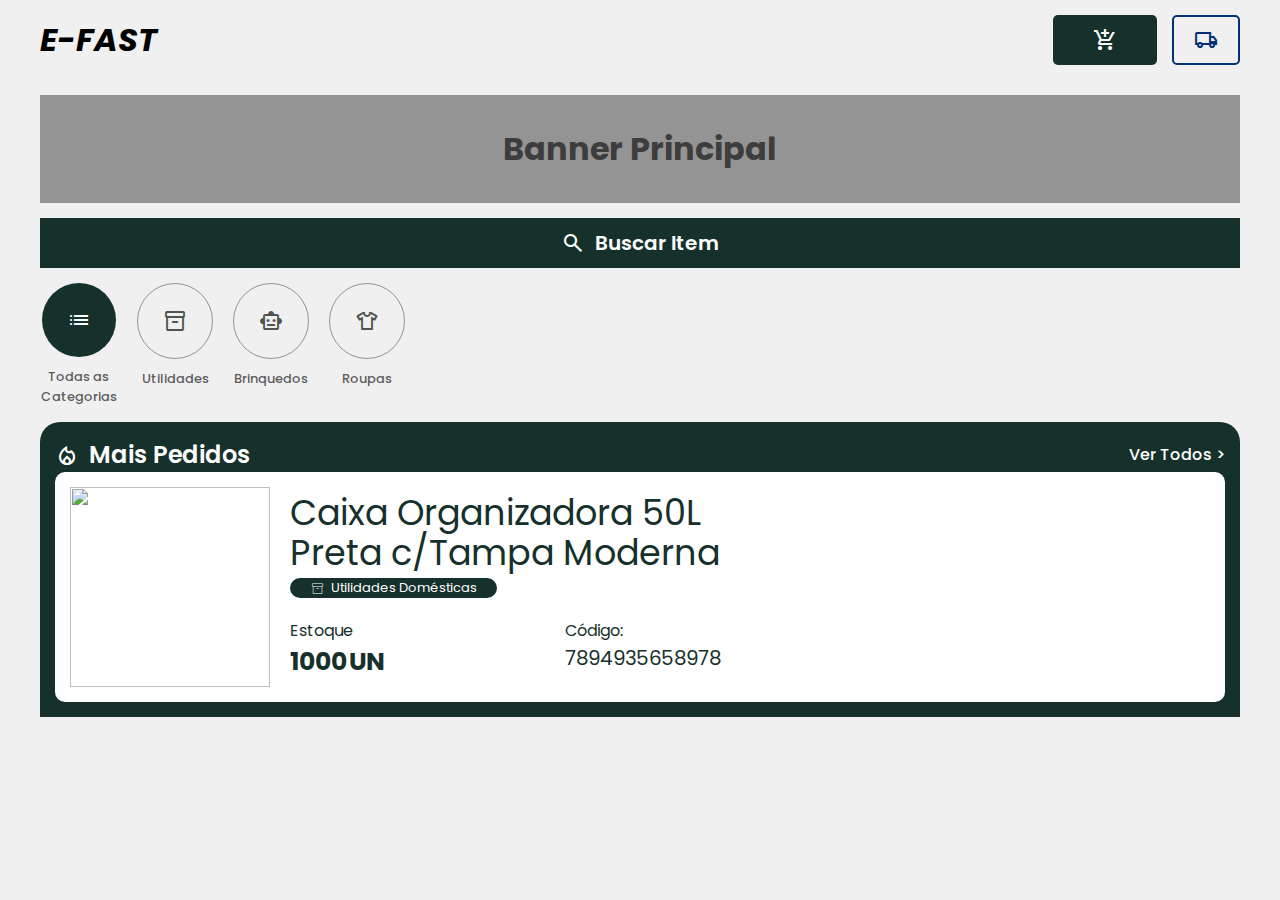
==== pages/home/home.html @ ab1b5c83 "Add files via upload" ====
<!DOCTYPE html>
<html lang="pt-br">
<head>
    <meta charset="UTF-8">
    <meta name="viewport" content="width=device-width, initial-scale=1.0">

    <!-- Link Global CSS-->
    <link rel="stylesheet" href="../../globalStyle.css">

    <!-- Link CSS -->
    <link rel="stylesheet" href="home.css">

    <!-- Link Google icons-->
    <link rel="stylesheet" href="https://fonts.googleapis.com/css2?family=Material+Symbols+Outlined:opsz,wght,FILL,GRAD@24,400,0,0" />
    <title>Home</title>
</head>
<body>

    <!-- Header -->
    <header class="header">
        <h1>E-FAST</h1>
        <div class="itensDireita">
            <a href="#" class="btnCart animaIcon">
                <span class="material-symbols-outlined">add_shopping_cart</span>
            </a>
            <a href="#" class="animaIcon">
                <span class="material-symbols-outlined">local_shipping</span>
            </a>
        </div>
    </header>


    <!-- Main -->
    <main>

        <!-- Banner Principal -->
        <div class="bannerPrincipal">
            <h1>Banner Principal</h1>
        </div>

        <!-- Botão Busca -->
         <a href="#" class="btnBuscar animaIcon">
            <span class="material-symbols-outlined">search</span>
            Buscar Item
         </a>

        
        <!-- Seção Categorias -->
        <section class="categorias">
            <a href="#" class="btnPrincipal animaIcon">
                <div class="icon">
                    <span class="material-symbols-outlined">list</span>
                </div>
                <p>Todas as Categorias</p>
            </a>
            <a href="#" class="animaIcon">
                <div class="icon">
                    <span class="material-symbols-outlined">inventory_2</span>
                </div>
                <p>Utilidades</p>
            </a>
            <a href="#" class="animaIcon">
                <div class="icon">
                    <span class="material-symbols-outlined">smart_toy</span>
                </div>
                <p>Brinquedos</p>
            </a>
            <a href="#" class="animaIcon">
                <div class="icon">
                    <span class="material-symbols-outlined">apparel</span>
                </div>
                <p>Roupas</p>
            </a>
        </section>


        <!-- Seção Mais Pedidos -->
         <section class="maisPedidos">
            <header>
                <div class="itensEsquerda">
                    <span class="material-symbols-outlined">local_fire_department</span>
                    <h2>Mais Pedidos</h2>
                </div>
                <a href="#">Ver Todos ></a>
            </header>

            <!-- Produto -->
            <a href="#" class="produto">
                <img src="" alt="">
                <div class="infoProduto">
                        <h1 class="titleProduto">Caixa Organizadora 50L Preta c/Tampa Moderna asdasddaasdasdaadasd asdsaasdassdas asdasdasdds</h1>
                    <span class="tagCategoria">
                        <span class="material-symbols-outlined">inventory_2</span>
                        <p>Utilidades Domésticas</p>
                    </span>
                    <div class="maisInfoProduto">
                        <div class="qtdEstoque">
                            <p>Estoque</p>
                            <span>
                                <h4>1000</h4>
                                <h4>UN</h4>
                            </span>
                        </div>
                        <div>
                            <p>Código:</p>
                            <p  class="codProduto">7894935658978</p>
                        </div>
                    </div>
                </div>
            </a>
         </section>


    </main>
</body>
</html>
---- globalStyle.css ----
@import url('https://fonts.googleapis.com/css2?family=Poppins:ital,wght@0,100;0,200;0,300;0,400;0,500;0,600;0,700;0,800;0,900;1,100;1,200;1,300;1,400;1,500;1,600;1,700;1,800;1,900&display=swap');

*{
    padding: 0;
    margin: 0;
    box-sizing: border-box;
    font-family: 'Poppins', sans-serif;
}
body{
    background: #F0F0F0;
}
a{
    color: #16302B;
    text-decoration: none;
}
input{
    width: 100%;
    height: 35px;
    font-size: 16px;
    border: none;
    box-shadow: none;
    padding: 0 10px;
    background: transparent;
}
textarea:focus, input:focus, select:focus{
    outline: 0;
}
button{
    border: none;
}
button:hover{
    cursor: pointer;
}

.animaIcon:hover span{
    transform: scale(1.08);
}
---- pages/home/home.css ----
body{
    display: flex;
    align-items: center;
    flex-direction: column;
    padding: 15px;
}

/* Header */
.header{
    width: 100%;
    max-width: 1200px;
    display: flex;
    justify-content: space-between;
    align-items: center;
}
.header h1{
    font-style: italic;
}
.header .itensDireita{
    display: flex;
    gap: 15px;
}
.header .itensDireita a{
    height: 50px;
    display: flex;
    align-items: center;
    justify-content: center;
    padding: 0 20px;
    border: 2px solid #033175;
    border-radius: 5px;
}
.header .itensDireita a span{
    color: #033175;
}
.header .itensDireita .btnCart{
    padding: 0 40px;
    border: none;
    background: #16302B;
}
.header .itensDireita .btnCart span{
    color: white;
}
/* Fim Header */


/* Main */
main{
    display: flex;
    flex-direction: column;
    gap: 15px;
    width: 100%;
    max-width: 1200px;
    margin-top: 30px;
}
    /* Banner Principal */
    main .bannerPrincipal{
        display: flex;
        align-items: center;
        justify-content: center;
        width: 100%;
        height: 108px;
        background: rgba(0, 0, 0, 0.384);
        color: rgb(61, 61, 61);
    }


    /* Botão Buscar */
    main .btnBuscar{
        display: flex;
        width: 100%;
        align-items: center;
        justify-content: center;
        gap: 10px;
        color: white;
        padding: 10px 0;
        background: #16302B;
        font-size: 20px;
        font-weight: 600;
    }

    /* Seção Categorias */
    main .categorias{
        display: flex;
        flex-wrap: nowrap;
        gap: 20px;
        overflow: auto;
    }
    main .categorias a{
        display: flex;
        width: fit-content;
        align-items: center;
        flex-direction: column;
        gap: 10px;
    }
    main .categorias a .icon{
        width: fit-content;
        display: flex;
        align-items: center;
        justify-content: center;
        padding: 25px;
        border-radius: 50%;
        border: 1px solid rgba(0, 0, 0, 0.39);
    }
    main .categorias a .icon span{
        color: rgba(0, 0, 0, 0.658);
    }
    main .categorias a p{
        max-width: 77px;
        font-size: 13px;
        text-align: center;
        color: rgba(0, 0, 0, 0.644);
        font-weight: 500;
    }
    main .categorias .btnPrincipal .icon{
        background: #16302B;
        border: none;
    }
    main .categorias .btnPrincipal .icon span{
        color: white;
    }


    /* Seção Mais Pedidos */
    main .maisPedidos{
        width: 100%;
        max-width: 1200px;
        background: #16302B;
        padding: 15px;
        border-radius: 20px 20px 0 0;
    }
    main .maisPedidos header{
        display: flex;
        align-items: center;
        justify-content: space-between;
        color: white;
    }
    main .maisPedidos header .itensEsquerda{
        display: flex;
        align-items: center;
        gap: 10px;
    }
    main .maisPedidos header .itensEsquerda h2{
        font-weight: 600;
    }
    main .maisPedidos header a{
        color: white;
        font-weight: 500;
    }

        /* Produto */
        main .maisPedidos > .produto{
            display: flex;
            align-items: center;
            background: white;
            gap: 20px;
            padding: 15px;
            border-radius: 10px;
        }
        main .maisPedidos .produto img{
            width: 200px;
            min-width: 200px;
            height: 200px;
        }
        main .maisPedidos .produto .titleProduto{
            max-width: 500px;
            height: 85px;
            font-size: 35px;
            font-weight: 400;
            overflow: hidden;
            line-height: 40px;
        }
        main .maisPedidos .produto .infoProduto .tagCategoria{
            width: fit-content;
            display: flex;
            gap: 6px;
            justify-content: center;
            border-radius: 20px;
            background: #16302B;
            padding: 0 20px;
        }
        main .maisPedidos .produto .infoProduto .tagCategoria p{
            font-size: 13px;
            color: white;
        }
        main .maisPedidos .produto .infoProduto .tagCategoria span{
            display: flex;
            align-items: center;
            font-size: 15px;
            font-weight: 200;
            color: white;
        }
        main .maisPedidos .produto .infoProduto > div{
            height: fit-content;
            display: flex;
            justify-content: space-between;
            margin-top: 20px;
        }
        main .maisPedidos .produto .infoProduto > div > div{
            width: 45%;
            height: fit-content;
            display: flex;
            flex-direction: column;
        }
        main .maisPedidos .produto .infoProduto .codProduto{
            display: flex;
            gap: 2px;
            font-size: 20px;
        }
        main .maisPedidos .produto .infoProduto > div > div > span{
            display: flex;
            gap: 2px;
            font-size: 25px;
        }




/* Fim Main

/* Media */

@media(max-width: 1200px){
    main .maisPedidos{
        width: calc(100% + 30px);
        position: relative;
        left: -15px;
    }
}

@media(max-width: 768px){
    main .maisPedidos > .produto{
        gap: 10px;
        padding: 10px;
    }
    main .maisPedidos .produto img{
        width: 150px;
        min-width: 150px;
        height: 150px;
    }
    main .maisPedidos .produto .titleProduto{
        height: 65px;
        font-size: 25px;
        line-height: 30px;
    }
    main .maisPedidos .produto .infoProduto .tagCategoria{
        gap: 8px;
        padding: 0 15px;
    }
    main .maisPedidos .produto .infoProduto .tagCategoria p{
        font-size: 13px;
    }
    main .maisPedidos .produto .infoProduto .tagCategoria span{
        font-size: 13px;
        font-weight: 200;
    }
    main .maisPedidos .produto .infoProduto .codProduto{
        font-size: 15px;
    }
    main .maisPedidos .produto .infoProduto > div > div > span{
        font-size: 20px;
    }
}



@media(max-width: 540px){
    .header > h1{
        font-size: 20px;
    }
    .header .itensDireita a{
        height: 45px;
        padding: 0 15px;
    }
    .header .itensDireita .btnCart{
        padding: 0 30px;
    }

    main .maisPedidos .produto img{
        width: 100px;
        min-width: 100px;
        height: 100px;
    }
    main .maisPedidos .produto .titleProduto{
        height: 52px;
        font-size: 22px;
        line-height: 25px;
    }
    main .maisPedidos .produto .infoProduto .tagCategoria{
        gap: 6px;
        padding: 0 15px;
    }
    main .maisPedidos .produto .infoProduto .tagCategoria p{
        font-size: 10px;
    }
    main .maisPedidos .produto .infoProduto .tagCategoria span{
        font-size: 10px;
        font-weight: 200;
    }
    main .maisPedidos .produto .infoProduto > div{
        margin-top: 10px;
    }
    main .maisPedidos .produto .infoProduto .codProduto{
        font-size: 11px;
    }
    main .maisPedidos .produto .infoProduto > div > div > span{
        font-size: 16px;
    }
    main .maisPedidos .produto .infoProduto > div > div > p{
        font-size: 12px;
    }
}


@media(max-width: 450px){
    main .maisPedidos .produto img{
        width: 100px;
        min-width: 100px;
        height: 100px;
        background: green;
    }
    main .maisPedidos .produto .titleProduto{
        height: 42px;
        font-size: 18px;
        line-height: 20px;
    }
}
@media(max-width: 403px){
    main .maisPedidos > .produto{
        gap: 5px;
        padding: 5px;
    }
    main .maisPedidos .produto img{
        width: 70px;
        min-width: 70px;
        height: 70px;
    }
    main .maisPedidos .produto .titleProduto{
        height: 42px;
        font-size: 15px;
        line-height: 20px;
    }
    main .maisPedidos .produto .infoProduto .tagCategoria{
        gap: 3px;
        padding: 0 10px;
    }
    main .maisPedidos .produto .infoProduto .tagCategoria p{
        font-size: 7px;
    }
    main .maisPedidos .produto .infoProduto .tagCategoria span{
        font-size: 7px;
        font-weight: 200;
    }
    main .maisPedidos .produto .infoProduto > div{
        margin-top: 5px;
    }
    main .maisPedidos .produto .infoProduto .codProduto{
        font-size: 7px;
    }
    main .maisPedidos .produto .infoProduto > div > div > span{
        font-size: 12px;
    }
    main .maisPedidos .produto .infoProduto > div > div > p{
        font-size: 9px;
    }
}
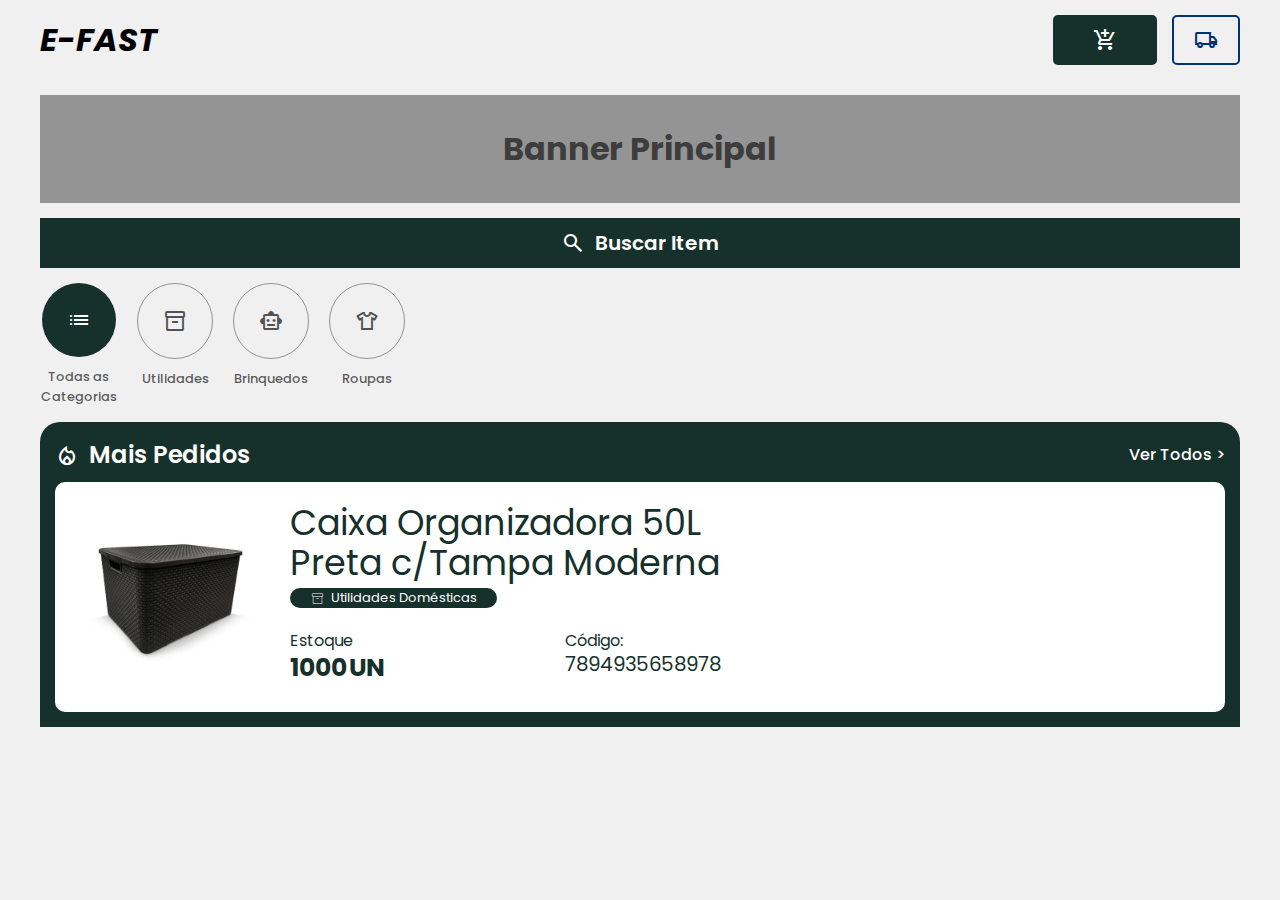
==== commit 5e177138: "Add files via upload" ====
--- a/pages/home/home.html
+++ b/pages/home/home.html
@@ -86,7 +86,7 @@
 
             <!-- Produto -->
             <a href="#" class="produto">
-                <img src="" alt="">
+                <img src="../../img/organizadoraRattan.jpg" alt="">
                 <div class="infoProduto">
                         <h1 class="titleProduto">Caixa Organizadora 50L Preta c/Tampa Moderna asdasddaasdasdaadasd asdsaasdassdas asdasdasdds</h1>
                     <span class="tagCategoria">
--- a/pages/home/home.css
+++ b/pages/home/home.css
@@ -133,6 +133,7 @@
         align-items: center;
         justify-content: space-between;
         color: white;
+        margin-bottom: 10px;
     }
     main .maisPedidos header .itensEsquerda{
         display: flex;
@@ -159,7 +160,6 @@
         main .maisPedidos .produto img{
             width: 200px;
             min-width: 200px;
-            height: 200px;
         }
         main .maisPedidos .produto .titleProduto{
             max-width: 500px;
@@ -201,15 +201,26 @@
             display: flex;
             flex-direction: column;
         }
+        main .maisPedidos .produto .infoProduto > div > div p{
+            height: fit-content;
+            display: flex;
+            align-items: flex-end;
+        }
         main .maisPedidos .produto .infoProduto .codProduto{
             display: flex;
             gap: 2px;
             font-size: 20px;
+            position: relative;
+            top: -4px;
         }
         main .maisPedidos .produto .infoProduto > div > div > span{
             display: flex;
             gap: 2px;
             font-size: 25px;
+        }
+        main .maisPedidos .produto .infoProduto > div > div > span h4{
+            position: relative;
+            top: -4px;
         }
 
 
@@ -235,7 +246,6 @@
     main .maisPedidos .produto img{
         width: 150px;
         min-width: 150px;
-        height: 150px;
     }
     main .maisPedidos .produto .titleProduto{
         height: 65px;
@@ -278,7 +288,6 @@
     main .maisPedidos .produto img{
         width: 100px;
         min-width: 100px;
-        height: 100px;
     }
     main .maisPedidos .produto .titleProduto{
         height: 52px;
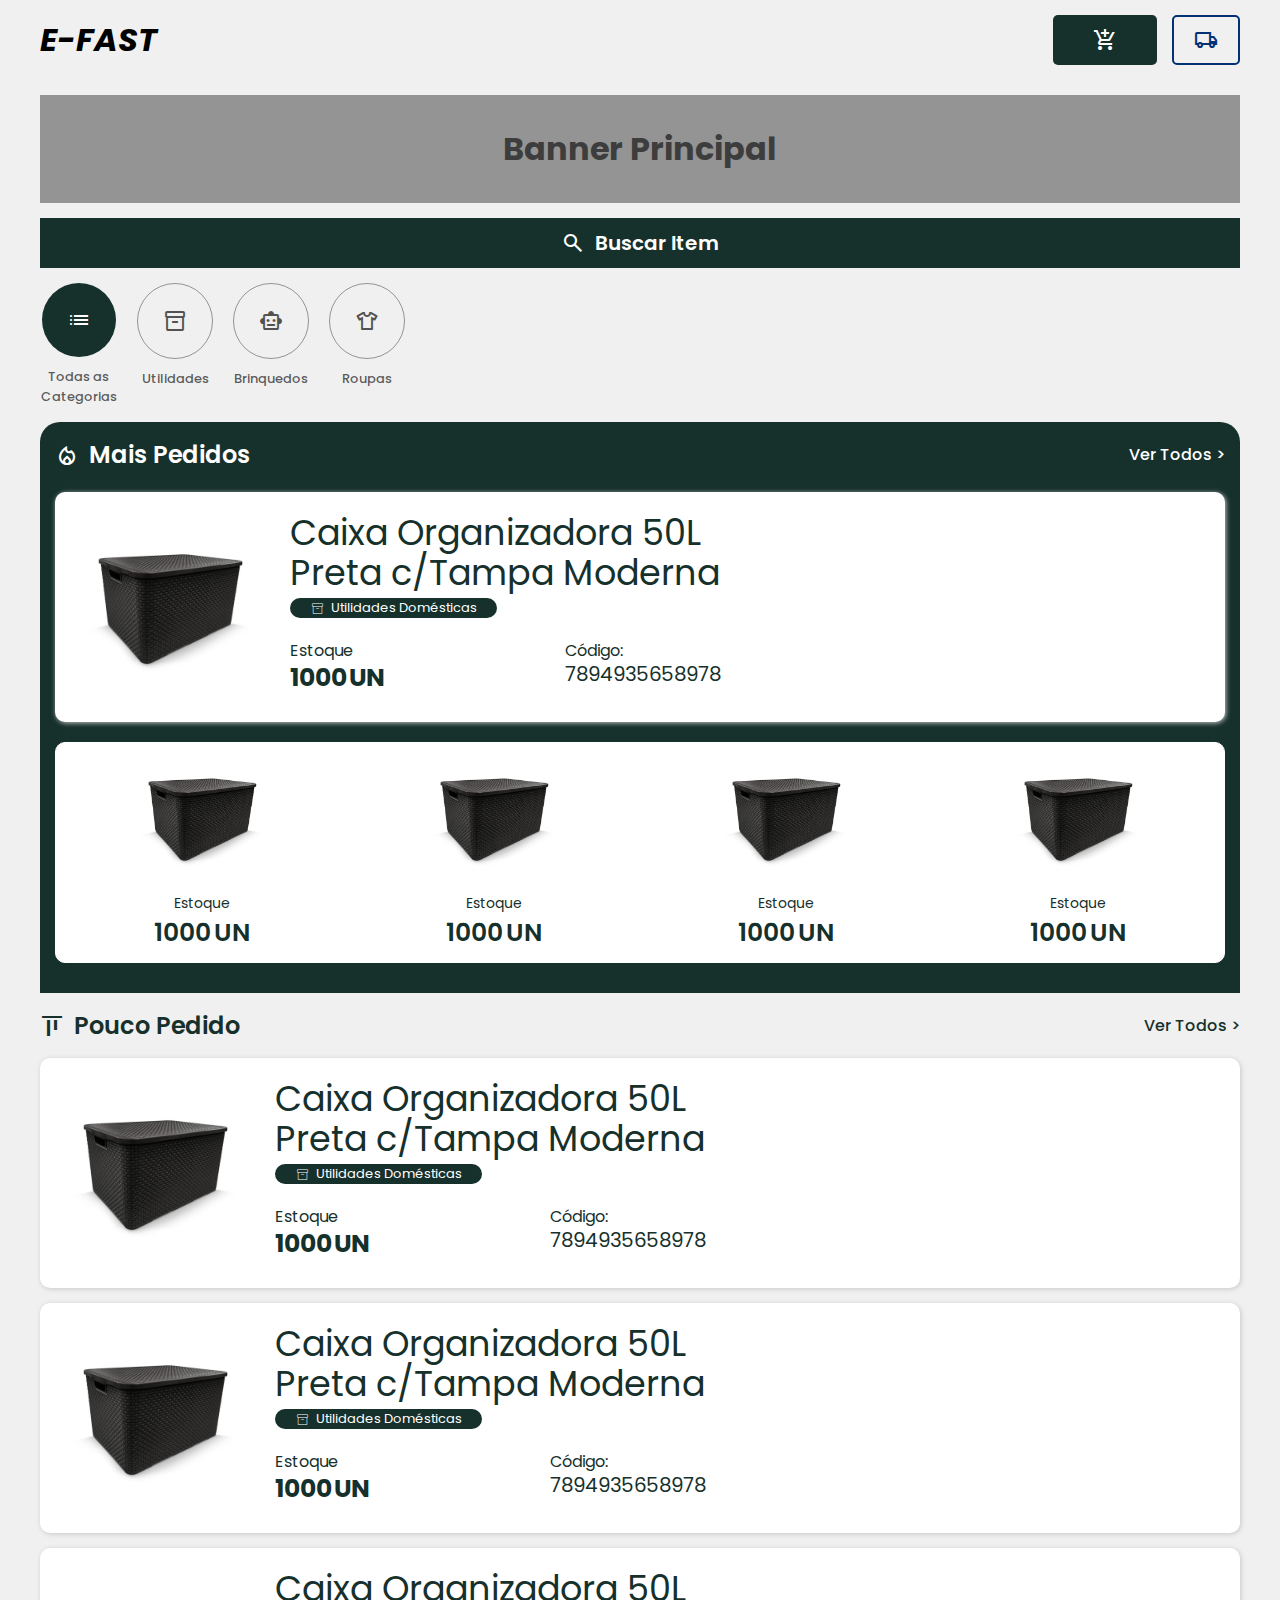
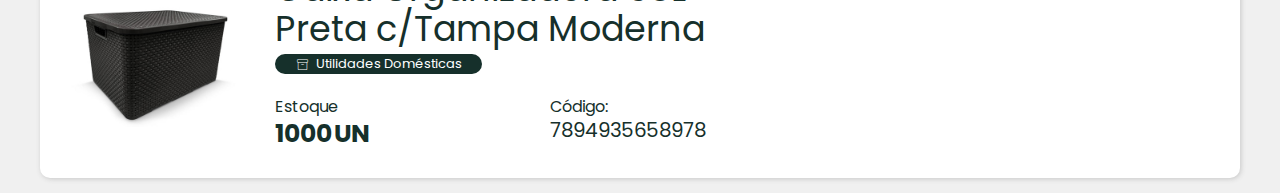
==== commit c9227e6a: "Add files via upload" ====
--- a/pages/home/home.html
+++ b/pages/home/home.html
@@ -75,16 +75,86 @@
 
 
         <!-- Seção Mais Pedidos -->
-         <section class="maisPedidos">
-            <header>
+        <section class="maisPedidos">
+        <header>
+            <div class="itensEsquerda">
+                <span class="material-symbols-outlined">local_fire_department</span>
+                <h2>Mais Pedidos</h2>
+            </div>
+            <a href="#">Ver Todos ></a>
+        </header>
+
+        <!-- Produto -->
+        <a href="#" class="produto">
+            <img src="../../img/organizadoraRattan.jpg" alt="">
+            <div class="infoProduto">
+                    <h1 class="titleProduto">Caixa Organizadora 50L Preta c/Tampa Moderna asdasddaasdasdaadasd asdsaasdassdas asdasdasdds</h1>
+                <span class="tagCategoria">
+                    <span class="material-symbols-outlined">inventory_2</span>
+                    <p>Utilidades Domésticas</p>
+                </span>
+                <div class="maisInfoProduto">
+                    <div class="qtdEstoque">
+                        <p>Estoque</p>
+                        <span>
+                            <h4>1000</h4>
+                            <h4>UN</h4>
+                        </span>
+                    </div>
+                    <div>
+                        <p>Código:</p>
+                        <p  class="codProduto">7894935658978</p>
+                    </div>
+                </div>
+            </div>
+        </a>
+
+        <section class="top3">
+            <a href="#" class="produtoPQ">
+                <img src="../../img/organizadoraRattan.jpg" alt="">
+                <p>Estoque</p>
+                <span>
+                    <p>1000</p>
+                    <p>UN</p>
+                </span>
+            </a>
+            <a href="#" class="produtoPQ">
+                <img src="../../img/organizadoraRattan.jpg" alt="">
+                <p>Estoque</p>
+                <span>
+                    <p>1000</p>
+                    <p>UN</p>
+                </span>
+            </a>
+            <a href="#" class="produtoPQ">
+                <img src="../../img/organizadoraRattan.jpg" alt="">
+                <p>Estoque</p>
+                <span>
+                    <p>1000</p>
+                    <p>UN</p>
+                </span>
+            </a>
+            <a href="#" class="produtoPQ">
+                <img src="../../img/organizadoraRattan.jpg" alt="">
+                <p>Estoque</p>
+                <span>
+                    <p>1000</p>
+                    <p>UN</p>
+                </span>
+            </a>
+        </section>
+        </section>
+
+        
+        <!-- Section Itens Pouco Pedido -->
+        <section class="poucoPedidos">
+            <header class="headerComum">
                 <div class="itensEsquerda">
-                    <span class="material-symbols-outlined">local_fire_department</span>
-                    <h2>Mais Pedidos</h2>
+                    <span class="material-symbols-outlined">align_vertical_top</span>
+                    <h2>Pouco Pedido</h2>
                 </div>
                 <a href="#">Ver Todos ></a>
             </header>
-
-            <!-- Produto -->
             <a href="#" class="produto">
                 <img src="../../img/organizadoraRattan.jpg" alt="">
                 <div class="infoProduto">
@@ -108,7 +178,54 @@
                     </div>
                 </div>
             </a>
-         </section>
+            <a href="#" class="produto">
+                <img src="../../img/organizadoraRattan.jpg" alt="">
+                <div class="infoProduto">
+                        <h1 class="titleProduto">Caixa Organizadora 50L Preta c/Tampa Moderna asdasddaasdasdaadasd asdsaasdassdas asdasdasdds</h1>
+                    <span class="tagCategoria">
+                        <span class="material-symbols-outlined">inventory_2</span>
+                        <p>Utilidades Domésticas</p>
+                    </span>
+                    <div class="maisInfoProduto">
+                        <div class="qtdEstoque">
+                            <p>Estoque</p>
+                            <span>
+                                <h4>1000</h4>
+                                <h4>UN</h4>
+                            </span>
+                        </div>
+                        <div>
+                            <p>Código:</p>
+                            <p  class="codProduto">7894935658978</p>
+                        </div>
+                    </div>
+                </div>
+            </a>
+            <a href="#" class="produto">
+                <img src="../../img/organizadoraRattan.jpg" alt="">
+                <div class="infoProduto">
+                        <h1 class="titleProduto">Caixa Organizadora 50L Preta c/Tampa Moderna asdasddaasdasdaadasd asdsaasdassdas asdasdasdds</h1>
+                    <span class="tagCategoria">
+                        <span class="material-symbols-outlined">inventory_2</span>
+                        <p>Utilidades Domésticas</p>
+                    </span>
+                    <div class="maisInfoProduto">
+                        <div class="qtdEstoque">
+                            <p>Estoque</p>
+                            <span>
+                                <h4>1000</h4>
+                                <h4>UN</h4>
+                            </span>
+                        </div>
+                        <div>
+                            <p>Código:</p>
+                            <p  class="codProduto">7894935658978</p>
+                        </div>
+                    </div>
+                </div>
+            </a>
+
+        </section>
 
 
     </main>
--- a/pages/home/home.css
+++ b/pages/home/home.css
@@ -125,15 +125,17 @@
         width: 100%;
         max-width: 1200px;
         background: #16302B;
-        padding: 15px;
+        padding: 15px 15px 30px 15px;
         border-radius: 20px 20px 0 0;
+        display: flex;
+        flex-direction: column;
+        gap: 20px;
     }
     main .maisPedidos header{
         display: flex;
         align-items: center;
         justify-content: space-between;
         color: white;
-        margin-bottom: 10px;
     }
     main .maisPedidos header .itensEsquerda{
         display: flex;
@@ -148,20 +150,21 @@
         font-weight: 500;
     }
 
-        /* Produto */
-        main .maisPedidos > .produto{
+        /* Produto Comum */
+        .produto{
             display: flex;
             align-items: center;
             background: white;
             gap: 20px;
             padding: 15px;
             border-radius: 10px;
-        }
-        main .maisPedidos .produto img{
+            box-shadow: 1px 1px 5px rgb(199, 199, 199);
+        }
+        .produto img{
             width: 200px;
             min-width: 200px;
         }
-        main .maisPedidos .produto .titleProduto{
+        .produto .titleProduto{
             max-width: 500px;
             height: 85px;
             font-size: 35px;
@@ -169,7 +172,7 @@
             overflow: hidden;
             line-height: 40px;
         }
-        main .maisPedidos .produto .infoProduto .tagCategoria{
+        .produto .infoProduto .tagCategoria{
             width: fit-content;
             display: flex;
             gap: 6px;
@@ -178,51 +181,115 @@
             background: #16302B;
             padding: 0 20px;
         }
-        main .maisPedidos .produto .infoProduto .tagCategoria p{
+        .produto .infoProduto .tagCategoria p{
             font-size: 13px;
             color: white;
         }
-        main .maisPedidos .produto .infoProduto .tagCategoria span{
+        .produto .infoProduto .tagCategoria span{
             display: flex;
             align-items: center;
             font-size: 15px;
             font-weight: 200;
             color: white;
         }
-        main .maisPedidos .produto .infoProduto > div{
+        .produto .infoProduto > div{
             height: fit-content;
             display: flex;
             justify-content: space-between;
             margin-top: 20px;
         }
-        main .maisPedidos .produto .infoProduto > div > div{
+        .produto .infoProduto > div > div{
             width: 45%;
             height: fit-content;
             display: flex;
             flex-direction: column;
         }
-        main .maisPedidos .produto .infoProduto > div > div p{
+        .produto .infoProduto > div > div p{
             height: fit-content;
             display: flex;
             align-items: flex-end;
         }
-        main .maisPedidos .produto .infoProduto .codProduto{
+        .produto .infoProduto .codProduto{
             display: flex;
             gap: 2px;
             font-size: 20px;
             position: relative;
             top: -4px;
         }
-        main .maisPedidos .produto .infoProduto > div > div > span{
+        .produto .infoProduto > div > div > span{
             display: flex;
             gap: 2px;
             font-size: 25px;
         }
-        main .maisPedidos .produto .infoProduto > div > div > span h4{
+        .produto .infoProduto > div > div > span h4{
             position: relative;
             top: -4px;
         }
 
+        /* Seção Top 3 */
+
+        main .maisPedidos .top3{
+            background: white;
+            display: flex;
+            flex-wrap: nowrap;
+            justify-content: space-between;
+            border: 1px solid white;
+            overflow: auto;
+            border-radius: 10px;
+            padding-bottom: 10px;
+        }
+        main .maisPedidos .top3 .produtoPQ{
+            width: 49%;
+            min-width: 150px;
+            display: flex;
+            align-items: center;
+            flex-direction: column;
+            text-align: center;
+        }
+        main .maisPedidos .top3 .produtoPQ img{
+           width: 80%;
+           max-width: 150px;
+        }
+        main .maisPedidos .top3 .produtoPQ p{
+           font-size: 14px;
+        }
+        main .maisPedidos .top3 .produtoPQ span{
+           display: flex;
+           gap: 3px;
+           justify-content: center;
+        }
+        main .maisPedidos .top3 .produtoPQ span p{
+           font-size: 25px;
+           font-weight: 600;
+           color: #16302B;
+        }
+
+
+    /* Section Itens Pouco Pedidos */
+    main .poucoPedidos{
+        display: flex;
+        flex-direction: column;
+        gap: 15px;
+    }
+    .headerComum{
+        display: flex;
+        align-items: center;
+        justify-content: space-between;
+        color: white;
+    }
+    .headerComum .itensEsquerda{
+        display: flex;
+        align-items: center;
+        gap: 10px;
+        color: #16302B;
+    }
+    .headerComum .itensEsquerda h2{
+        font-weight: 600;
+    }
+    .headerComum a{
+        color: #16302B;
+        font-weight: 500;
+    }
 
 
 
@@ -239,6 +306,15 @@
 }
 
 @media(max-width: 768px){
+    main .maisPedidos > header .itensEsquerda h2, .headerComum .itensEsquerda h2 {
+        font-size: 18px;
+    }
+    main .maisPedidos > header .itensEsquerda span, .headerComum .itensEsquerda span{
+        font-size: 18px;
+    }
+    main .maisPedidos > header a, .headerComum a{
+        font-size: 13px;
+    }
     main .maisPedidos > .produto{
         gap: 10px;
         padding: 10px;
@@ -269,6 +345,12 @@
     main .maisPedidos .produto .infoProduto > div > div > span{
         font-size: 20px;
     }
+    main .maisPedidos .top3 .produtoPQ p{
+        font-size: 14px;
+     }
+     main .maisPedidos .top3 .produtoPQ span p{
+        font-size: 18px;
+     }
 }
 
 
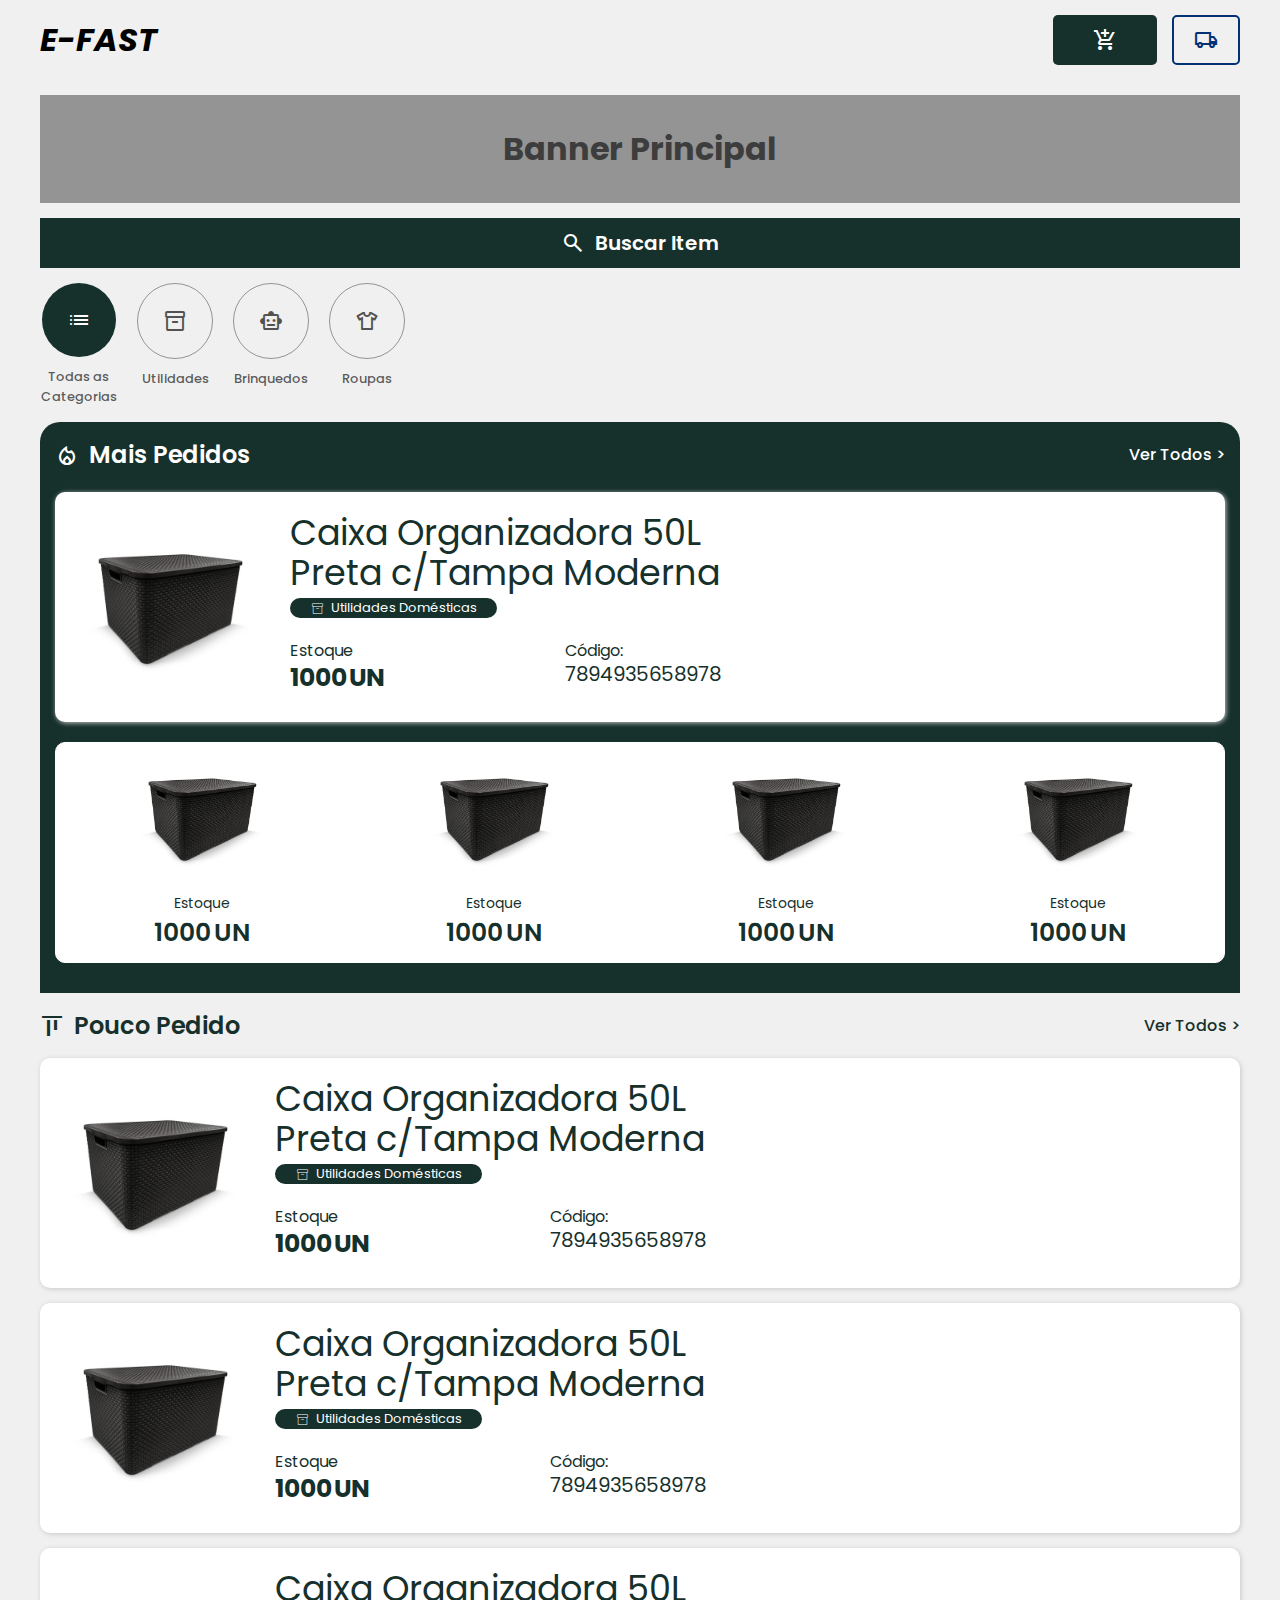
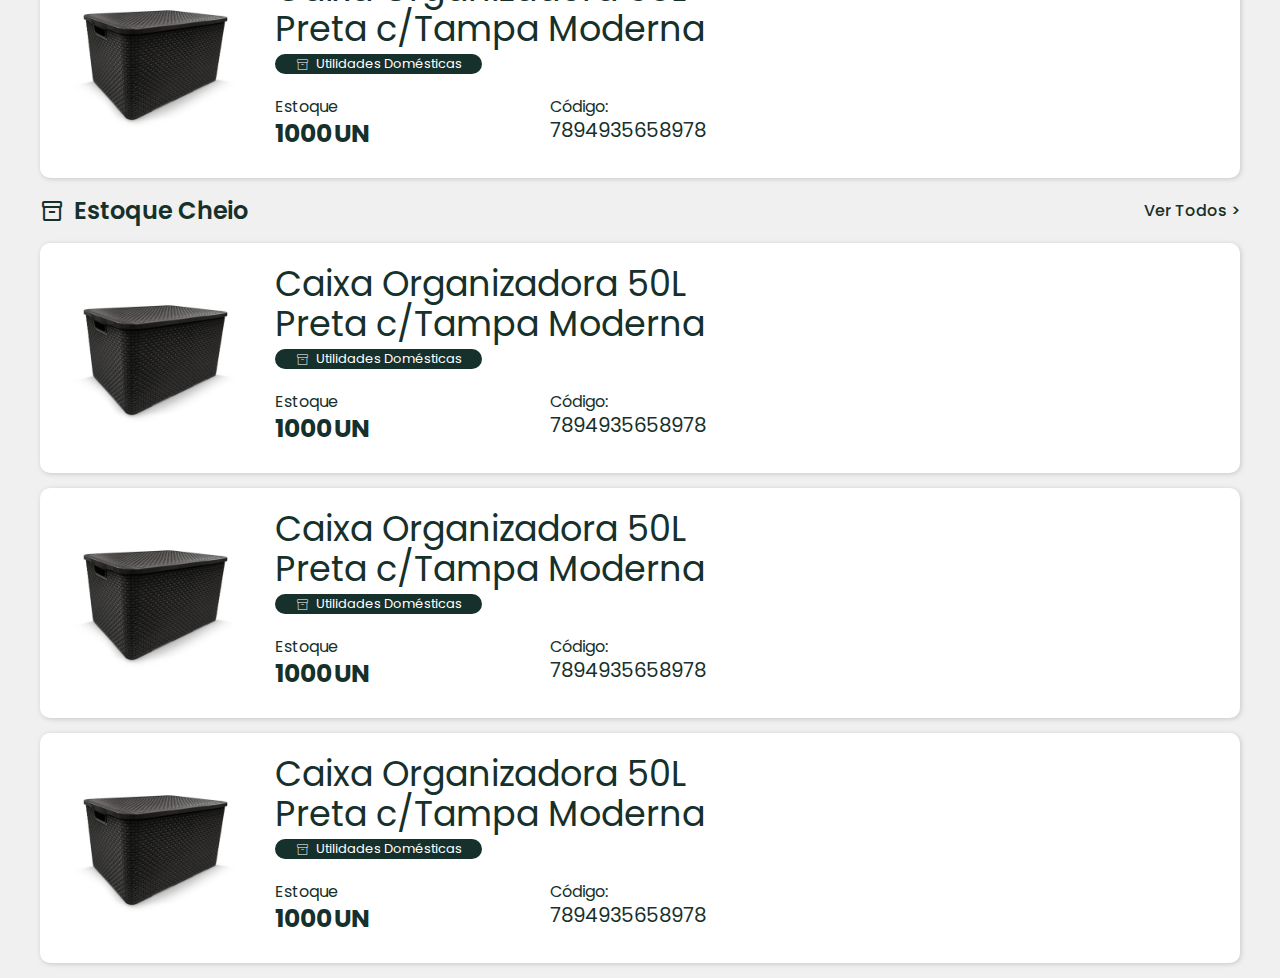
==== commit 125a4925: "Add files via upload" ====
--- a/pages/home/home.html
+++ b/pages/home/home.html
@@ -147,7 +147,7 @@
 
         
         <!-- Section Itens Pouco Pedido -->
-        <section class="poucoPedidos">
+        <section class="sectionProdutosComum">
             <header class="headerComum">
                 <div class="itensEsquerda">
                     <span class="material-symbols-outlined">align_vertical_top</span>
@@ -228,6 +228,88 @@
         </section>
 
 
+        <!-- Section Estoque Cheio -->
+        <section class="sectionProdutosComum">
+            <header class="headerComum">
+                <div class="itensEsquerda">
+                    <span class="material-symbols-outlined">inventory_2</span>
+                    <h2>Estoque Cheio</h2>
+                </div>
+                <a href="#">Ver Todos ></a>
+            </header>
+            <a href="#" class="produto">
+                <img src="../../img/organizadoraRattan.jpg" alt="">
+                <div class="infoProduto">
+                        <h1 class="titleProduto">Caixa Organizadora 50L Preta c/Tampa Moderna asdasddaasdasdaadasd asdsaasdassdas asdasdasdds</h1>
+                    <span class="tagCategoria">
+                        <span class="material-symbols-outlined">inventory_2</span>
+                        <p>Utilidades Domésticas</p>
+                    </span>
+                    <div class="maisInfoProduto">
+                        <div class="qtdEstoque">
+                            <p>Estoque</p>
+                            <span>
+                                <h4>1000</h4>
+                                <h4>UN</h4>
+                            </span>
+                        </div>
+                        <div>
+                            <p>Código:</p>
+                            <p  class="codProduto">7894935658978</p>
+                        </div>
+                    </div>
+                </div>
+            </a>
+            <a href="#" class="produto">
+                <img src="../../img/organizadoraRattan.jpg" alt="">
+                <div class="infoProduto">
+                        <h1 class="titleProduto">Caixa Organizadora 50L Preta c/Tampa Moderna asdasddaasdasdaadasd asdsaasdassdas asdasdasdds</h1>
+                    <span class="tagCategoria">
+                        <span class="material-symbols-outlined">inventory_2</span>
+                        <p>Utilidades Domésticas</p>
+                    </span>
+                    <div class="maisInfoProduto">
+                        <div class="qtdEstoque">
+                            <p>Estoque</p>
+                            <span>
+                                <h4>1000</h4>
+                                <h4>UN</h4>
+                            </span>
+                        </div>
+                        <div>
+                            <p>Código:</p>
+                            <p  class="codProduto">7894935658978</p>
+                        </div>
+                    </div>
+                </div>
+            </a>
+            <a href="#" class="produto">
+                <img src="../../img/organizadoraRattan.jpg" alt="">
+                <div class="infoProduto">
+                        <h1 class="titleProduto">Caixa Organizadora 50L Preta c/Tampa Moderna asdasddaasdasdaadasd asdsaasdassdas asdasdasdds</h1>
+                    <span class="tagCategoria">
+                        <span class="material-symbols-outlined">inventory_2</span>
+                        <p>Utilidades Domésticas</p>
+                    </span>
+                    <div class="maisInfoProduto">
+                        <div class="qtdEstoque">
+                            <p>Estoque</p>
+                            <span>
+                                <h4>1000</h4>
+                                <h4>UN</h4>
+                            </span>
+                        </div>
+                        <div>
+                            <p>Código:</p>
+                            <p  class="codProduto">7894935658978</p>
+                        </div>
+                    </div>
+                </div>
+            </a>
+
+        </section>
+
+
     </main>
 </body>
 </html>--- a/pages/home/home.css
+++ b/pages/home/home.css
@@ -266,7 +266,7 @@
 
 
     /* Section Itens Pouco Pedidos */
-    main .poucoPedidos{
+    main .sectionProdutosComum{
         display: flex;
         flex-direction: column;
         gap: 15px;
@@ -315,34 +315,34 @@
     main .maisPedidos > header a, .headerComum a{
         font-size: 13px;
     }
-    main .maisPedidos > .produto{
+    .produto{
         gap: 10px;
         padding: 10px;
     }
-    main .maisPedidos .produto img{
+    .produto img{
         width: 150px;
         min-width: 150px;
     }
-    main .maisPedidos .produto .titleProduto{
+    .produto .titleProduto{
         height: 65px;
         font-size: 25px;
         line-height: 30px;
     }
-    main .maisPedidos .produto .infoProduto .tagCategoria{
+    .produto .infoProduto .tagCategoria{
         gap: 8px;
         padding: 0 15px;
     }
-    main .maisPedidos .produto .infoProduto .tagCategoria p{
+    .produto .infoProduto .tagCategoria p{
         font-size: 13px;
     }
-    main .maisPedidos .produto .infoProduto .tagCategoria span{
+    .produto .infoProduto .tagCategoria span{
         font-size: 13px;
         font-weight: 200;
     }
-    main .maisPedidos .produto .infoProduto .codProduto{
+    .produto .infoProduto .codProduto{
         font-size: 15px;
     }
-    main .maisPedidos .produto .infoProduto > div > div > span{
+    .produto .infoProduto > div > div > span{
         font-size: 20px;
     }
     main .maisPedidos .top3 .produtoPQ p{
@@ -367,90 +367,90 @@
         padding: 0 30px;
     }
 
-    main .maisPedidos .produto img{
+    .produto img{
         width: 100px;
         min-width: 100px;
     }
-    main .maisPedidos .produto .titleProduto{
+    .produto .titleProduto{
         height: 52px;
         font-size: 22px;
         line-height: 25px;
     }
-    main .maisPedidos .produto .infoProduto .tagCategoria{
+    .produto .infoProduto .tagCategoria{
         gap: 6px;
         padding: 0 15px;
     }
-    main .maisPedidos .produto .infoProduto .tagCategoria p{
+    .produto .infoProduto .tagCategoria p{
         font-size: 10px;
     }
-    main .maisPedidos .produto .infoProduto .tagCategoria span{
+    .produto .infoProduto .tagCategoria span{
         font-size: 10px;
         font-weight: 200;
     }
-    main .maisPedidos .produto .infoProduto > div{
+    .produto .infoProduto > div{
         margin-top: 10px;
     }
-    main .maisPedidos .produto .infoProduto .codProduto{
+    .produto .infoProduto .codProduto{
         font-size: 11px;
     }
-    main .maisPedidos .produto .infoProduto > div > div > span{
+    .produto .infoProduto > div > div > span{
         font-size: 16px;
     }
-    main .maisPedidos .produto .infoProduto > div > div > p{
+    .produto .infoProduto > div > div > p{
         font-size: 12px;
     }
 }
 
 
 @media(max-width: 450px){
-    main .maisPedidos .produto img{
+    .produto img{
         width: 100px;
         min-width: 100px;
         height: 100px;
         background: green;
     }
-    main .maisPedidos .produto .titleProduto{
+    .produto .titleProduto{
         height: 42px;
         font-size: 18px;
         line-height: 20px;
     }
 }
 @media(max-width: 403px){
-    main .maisPedidos > .produto{
+    .produto{
         gap: 5px;
         padding: 5px;
     }
-    main .maisPedidos .produto img{
+    .produto img{
         width: 70px;
         min-width: 70px;
         height: 70px;
     }
-    main .maisPedidos .produto .titleProduto{
+    .produto .titleProduto{
         height: 42px;
         font-size: 15px;
         line-height: 20px;
     }
-    main .maisPedidos .produto .infoProduto .tagCategoria{
+    .produto .infoProduto .tagCategoria{
         gap: 3px;
         padding: 0 10px;
     }
-    main .maisPedidos .produto .infoProduto .tagCategoria p{
+    .produto .infoProduto .tagCategoria p{
         font-size: 7px;
     }
-    main .maisPedidos .produto .infoProduto .tagCategoria span{
+    .produto .infoProduto .tagCategoria span{
         font-size: 7px;
         font-weight: 200;
     }
-    main .maisPedidos .produto .infoProduto > div{
+    .produto .infoProduto > div{
         margin-top: 5px;
     }
-    main .maisPedidos .produto .infoProduto .codProduto{
+    .produto .infoProduto .codProduto{
         font-size: 7px;
     }
-    main .maisPedidos .produto .infoProduto > div > div > span{
+    .produto .infoProduto > div > div > span{
         font-size: 12px;
     }
-    main .maisPedidos .produto .infoProduto > div > div > p{
+    .produto .infoProduto > div > div > p{
         font-size: 9px;
     }
 }
